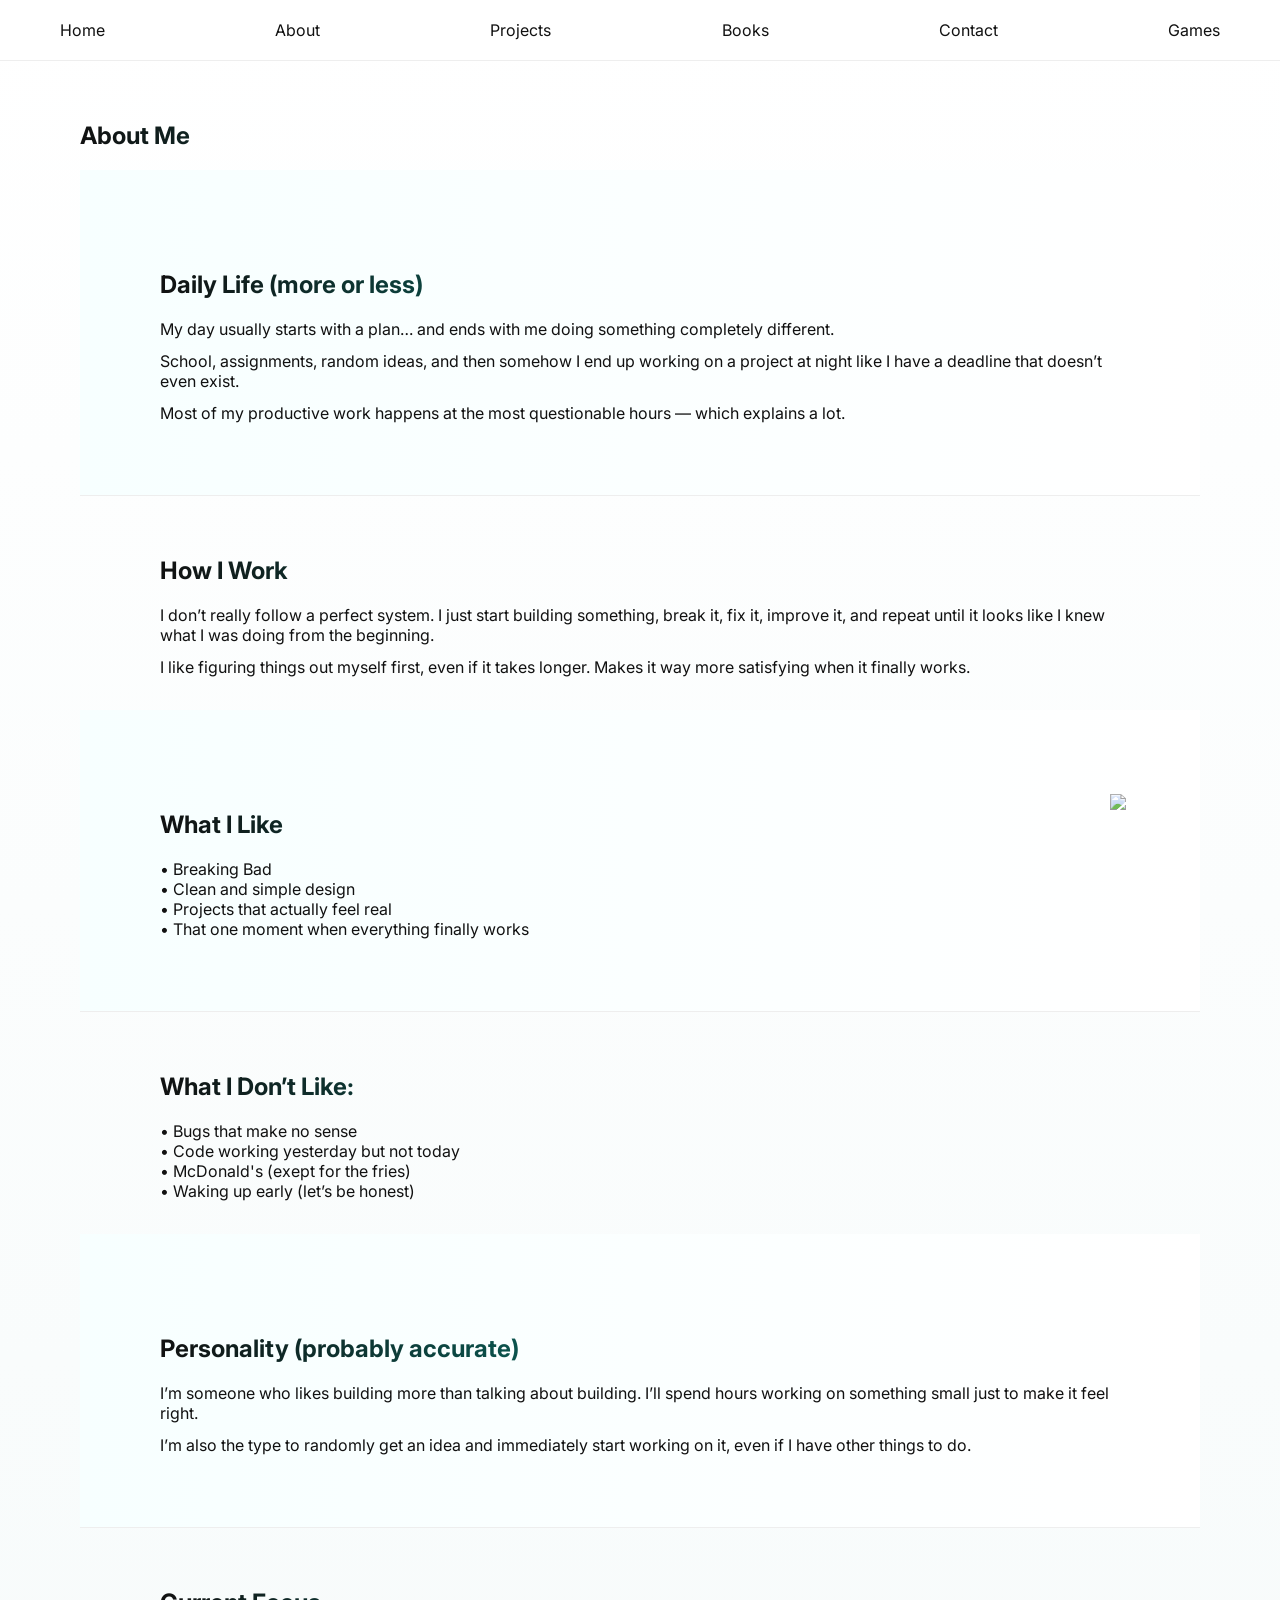
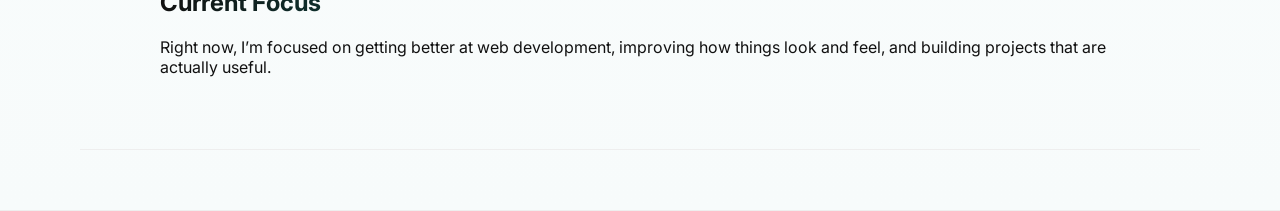
==== about.html @ 201f10c9 "Add files via upload" ====
<!DOCTYPE html>
<html>
<head>
<meta name="viewport" content="width=device-width, initial-scale=1.0">
<title>About</title>
<link rel="stylesheet" href="style.css">
</head>

<body>
<div class="cursor"></div>
<nav>
  <a href="index.html">Home</a>
  <a href="about.html">About</a>
  <a href="projects.html">Projects</a>
  <a href="books.html">Books</a>
  <a href="contact.html">Contact</a>
  <a href="games.html">Games</a>
</nav>
<img src="Images/Shapes/shape9.png" class="shape shape-left">
<img src="Images/Shapes/shape10.png" class="shape shape-right">
<section class="fade">

  <h1>About Me</h1>

  <section class="fade">

  <h2>Daily Life (more or less)</h2>

  <p>
  My day usually starts with a plan… and ends with me doing something completely different.
  </p>

  <p>
  School, assignments, random ideas, and then somehow I end up working on a project at night like I have a deadline that doesn’t even exist.
  </p>

  <p>
  Most of my productive work happens at the most questionable hours — which explains a lot.
  </p>

</section>


<section class="fade">

  <h2>How I Work</h2>

  <p>
  I don’t really follow a perfect system. I just start building something, break it, fix it, improve it, and repeat until it looks like I knew what I was doing from the beginning.
  </p>

  <p>
  I like figuring things out myself first, even if it takes longer. Makes it way more satisfying when it finally works.
  </p>

</section>


<section class="fade">

  <h2>What I Like</h2>

  <p>
  • Breaking Bad<br>
  • Clean and simple design<br>
  • Projects that actually feel real<br>
  • That one moment when everything finally works
  </p>

</section>


<section class="fade">

  <h2>What I Don’t Like:</h2>

  <p>
  • Bugs that make no sense<br>
  • Code working yesterday but not today<br>
  • McDonald's (exept for the fries)<br>
  • Waking up early (let’s be honest)
  </p>

</section>


<section class="fade">

  <h2>Personality (probably accurate)</h2>

  <p>
  I’m someone who likes building more than talking about building. I’ll spend hours working on something small just to make it feel right.
  </p>

  <p>
  I’m also the type to randomly get an idea and immediately start working on it, even if I have other things to do.
  </p>

</section>


<section class="fade">

  <h2>Current Focus</h2>

  <p>
  Right now, I’m focused on getting better at web development, improving how things look and feel, and building projects that are actually useful.
  </p>

</section>

<script src="script.js"></script>
</body>
</html>
---- style.css ----
@import url('https://fonts.googleapis.com/css2?family=Inter:wght@300;400;600&display=swap');

body {
  margin: 0;
  font-family: 'Inter', sans-serif;
  background: linear-gradient(to bottom, #ffffff, #f7fbfb);
  color: #111;
}

/* NAV */
nav {
  display: flex;
  justify-content: space-between;
  padding: 20px 50px;
  border-bottom: 1px solid #eee;
  position: sticky;
  top: 0;
  background: white;
}

nav a {
  margin: 0 10px;
  text-decoration: none;
  color: #111;
}

nav a:hover {
  color: #00c2b2;
}

/* HERO */
.hero {
  height: 100vh;
  position: relative;
  overflow: hidden;
}

.parallax-bg {
  position: absolute;
  width: 120%;
  height: 120%;
  background: radial-gradient(circle, #00c2b2, transparent);
}

.hero-content {
  padding: 80px;
}

/* PROFILE */
.profile-container {
  display: flex;
  gap: 60px;
  align-items: center;
  flex-wrap: wrap;
}

.profile-img {
  width: 300px;
  height: 400px;
  object-fit: cover;
  border-radius: 15px;

  -webkit-mask-image: linear-gradient(to bottom, black 75%, transparent 100%);
  mask-image: linear-gradient(to bottom, black 75%, transparent 100%);
}

.profile-img:hover {
  transform: scale(1.05);
}

/* SECTIONS */
section {
  padding: 40px 70px;
}

/* CARDS */
.card {
  background: rgba(255, 255, 255, 0.6);
  backdrop-filter: blur(10px);
  padding: 30px;
  border-radius: 15px;
  margin-top: 20px;
  border: 1px solid rgba(0,0,0,0.05);
  transition: 0.3s;
}

.card:hover {
  transform: translateY(-5px) scale(1.02);
}

.card:hover {
  transform: scale(1.03);
}

/* MUSIC */
.music-grid {
  display: grid;
  grid-template-columns: repeat(auto-fit, minmax(120px, 1fr));
  gap: 20px;
}

.music-grid img {
  width: 100%;
  border-radius: 10px;
}

.music-grid img:hover {
  transform: scale(1.1);
}

/* BOOKS */
.book {
  position: relative;
  width: 200px;
  height: 280px;
  cursor: pointer;
  overflow: hidden;
  border-radius: 10px;
  transition: transform 0.3s;
}

.book:hover {
  transform: scale(1.08);
  box-shadow: 0 20px 50px rgba(0, 194, 178, 0.25);
}

.book-img {
  position: absolute;
  width: 100%;
  height: 100%;
  object-fit: cover;
  transition: opacity 0.4s;
}

.book-img.back {
  opacity: 0;
}

.book:hover .front {
  opacity: 0;
}

.book:hover .back {
  opacity: 1;
}
.books-section {
  padding: 100px 80px;
}
.books-section p {
  color: #444;
  line-height: 1.6;
  max-width: 700px;
}
/* CONTAINER FOR BOOKS */
.book-container {
  display: flex;
  gap: 60px; /* space between books */
  margin-top: 60px;
  flex-wrap: wrap;
}

/* EACH BOOK */
.book {
  width: 200px;
  height: 280px;
}

/* ANIMATION */
.fade {
  opacity: 0;
  transform: translateY(20px);
  transition: 0.6s ease;
}

.fade.show {
  opacity: 1;
  transform: translateY(0);
}

.show {
  opacity: 1;
  transform: translateY(0);
}
/* BLOBS */
.blob {
  position: fixed;
  width: 300px;
  height: 300px;
  background: radial-gradient(circle, #00c2b2, transparent);
  filter: blur(80px);
  z-index: -1;
  animation: float 10s infinite ease-in-out;
}

.blob2 {
  top: 60%;
  left: 70%;
  background: radial-gradient(circle, #00e0ff, transparent);
  animation-delay: 3s;
}

.blob1 {
  top: 10%;
  left: 10%;
}

@keyframes float {
  0% { transform: translateY(0px); }
  50% { transform: translateY(-40px); }
  100% { transform: translateY(0px); }
}
h1, h2 {
  background: linear-gradient(90deg, #111, #00c2b2);
  -webkit-background-clip: text;
  background-clip: text; /* ADD THIS LINE */
  -webkit-text-fill-color: transparent;
}
.card {
  transform-style: preserve-3d;
}

.card:hover {
  transform: rotateX(5deg) rotateY(-5deg) scale(1.02);
}
section {
  padding: 100px 80px;
  border-bottom: 1px solid #eee;
}
nav {
  backdrop-filter: blur(10px);
  background: rgba(255,255,255,0.7);
}

nav a:hover {
  color: #00c2b2;
}
section + section {
  margin-top: -20px;
}
h1, h2 {
  margin-bottom: 20px;
}

p {
  margin-bottom: 12px;
}
section {
  padding: 60px 80px;
  margin: 0;
}

h1, h2, p {
  margin-top: 0;
}

h2 {
  margin-top: 40px;
}
section + section {
  margin-top: -40px;
}
/* MOBILE FIX */
@media (max-width: 768px) {

  nav {
    flex-direction: column;
    align-items: flex-start;
    padding: 20px;
  }

  section {
    padding: 60px 20px;
  }

  .profile-container {
    flex-direction: column;
    text-align: center;
  }

  .profile-img {
    width: 80%;
    height: auto;
  }

  .book-container {
    justify-content: center;
  }

  h1 {
    font-size: 28px;
  }

  h2 {
    font-size: 22px;
  }
}
body {
  animation: fadeIn 0.6s ease;
}

@keyframes fadeIn {
  from { opacity: 0; }
  to { opacity: 1; }
}
html {
  scroll-behavior: smooth;
}
section:nth-child(even) {
  background: linear-gradient(to right, #f7ffff, #ffffff);
}
.dark nav {
  background: rgba(20,20,20,0.8);
}

.dark .card {
  background: #111;
}

#dark-toggle {
  position: fixed;
  bottom: 60px;
  right: 20px;
  padding: 10px;
  border: none;
  border-radius: 50%;
  cursor: pointer;
}
.games-grid {
  display: grid;
  grid-template-columns: repeat(auto-fit, minmax(150px, 1fr));
  gap: 20px;
  padding: 20px;
}

.card {
  background: white;
  padding: 30px;
  border-radius: 15px;
  text-align: center;
  font-size: 20px;
  text-decoration: none;
  color: black;
  transition: 0.3s;
  box-shadow: 0 5px 20px rgba(0,0,0,0.1);
}

.card:hover {
  transform: translateY(-5px);
  background: #00c2b2;
  color: white;
}
.hero {
  display: flex;
  justify-content: space-between;
  align-items: center;
  padding: 80px 10%;
  min-height: 70vh; /* 🔥 smaller than before */
  background: linear-gradient(135deg, #e6f7f6, #00c2b2);
  gap: 50px;
}

.hero-left {
  flex: 1;
}

.hero-left h1 {
  font-size: 3rem;
  margin-bottom: 10px;
}

.hero-left p {
  font-size: 1.2rem;
  opacity: 0.8;
}

.hero-right {
  flex: 1;
  text-align: center;
}

.hero-right h3 {
  margin-bottom: 10px;
}

.hero-right video {
  width: 100%;
  max-width: 500px;
  border-radius: 15px;
  box-shadow: 0 10px 30px rgba(0,0,0,0.2);
}
@media (max-width: 768px) {
  .hero {
    flex-direction: column;
    text-align: center;
  }

  .hero-right video {
    max-width: 100%;
  }
}
.dark-btn {
  position: fixed;
  bottom: 20px;
  right: 20px;
  background: #eee;
  border: none;
  border-radius: 50%;
  padding: 10px 12px;
  cursor: pointer;
  font-size: 18px;
  transition: 0.3s;
  z-index: 1000;
}

.dark-btn:hover {
  background: #ddd;
}
body.dark {
  background: #0f0f0f;
  color: #ffffff;
}

/* text always visible */
body.dark h1,
body.dark h2,
body.dark h3,
body.dark p,
body.dark a {
  color: #ffffff;
}

/* navbar */
body.dark .navbar {
  background: #111;
}

/* cards / sections */
body.dark .card,
body.dark .project-box,
body.dark section {
  background: #1a1a1a;
nav,
section,
.project-card,
.book-container,
.game-box,
.contact-container,
.hero,
.content{
    position: relative;
    z-index: 10;
}
}
.version {
  position: fixed;
  bottom: 20px;
  right: 20px;
  left: auto;
  font-size: 14px;
  opacity: 0.6;
}
.hero h1 {
  margin-top: 0;
}
.hero-left h1 {
  font-size: 2.5rem; /* slightly smaller */
}

.hero-left p {
  margin-top: 10px;
}
#gameBox {
  background-color: white !important;
}
.navbar {
  position: sticky;
  top: 0;
  z-index: 99999; /* 🔥 VERY HIGH */
  background: white;
  padding: 15px 0;
}
.shape,
.cursor,
.parallax,
.background-shape {
  pointer-events: none;
}
.games-intro {
  text-align: center;
  max-width: 700px;
  margin: 60px auto 30px;
  line-height: 1.8;
}
.game-text {
  text-align: center;
  opacity: 0.7;
  margin-bottom: 20px;
}
.socials {
  display: flex;
  justify-content: center;
  align-items: center;
  gap: 18px;
  margin-top: 40px;
  flex-wrap: wrap;
}

.socials a img {
  width: 28px; /* 🔥 small */
  height: 28px;
  object-fit: contain;
  transition: 0.3s ease;
  cursor: pointer;
}

.socials a img:hover {
  transform: translateY(-4px) scale(1.1);
  opacity: 0.8;
}
.shape{
    position: fixed;
    width: 230px;

    opacity: 0.85;

    pointer-events: none;

    z-index: 2;

    animation: float 7s ease-in-out infinite;
    transition: transform 0.2s linear;
}

.shape-left{
    top: 15%;
    left: -60px;
}

.shape-right{
    bottom: 10%;
    right: -60px;
}

@keyframes float{

    0%{
        transform: translateY(0px) rotate(0deg);
    }

    50%{
        transform: translateY(-20px) rotate(8deg);
    }

    100%{
        transform: translateY(0px) rotate(0deg);
    }
}
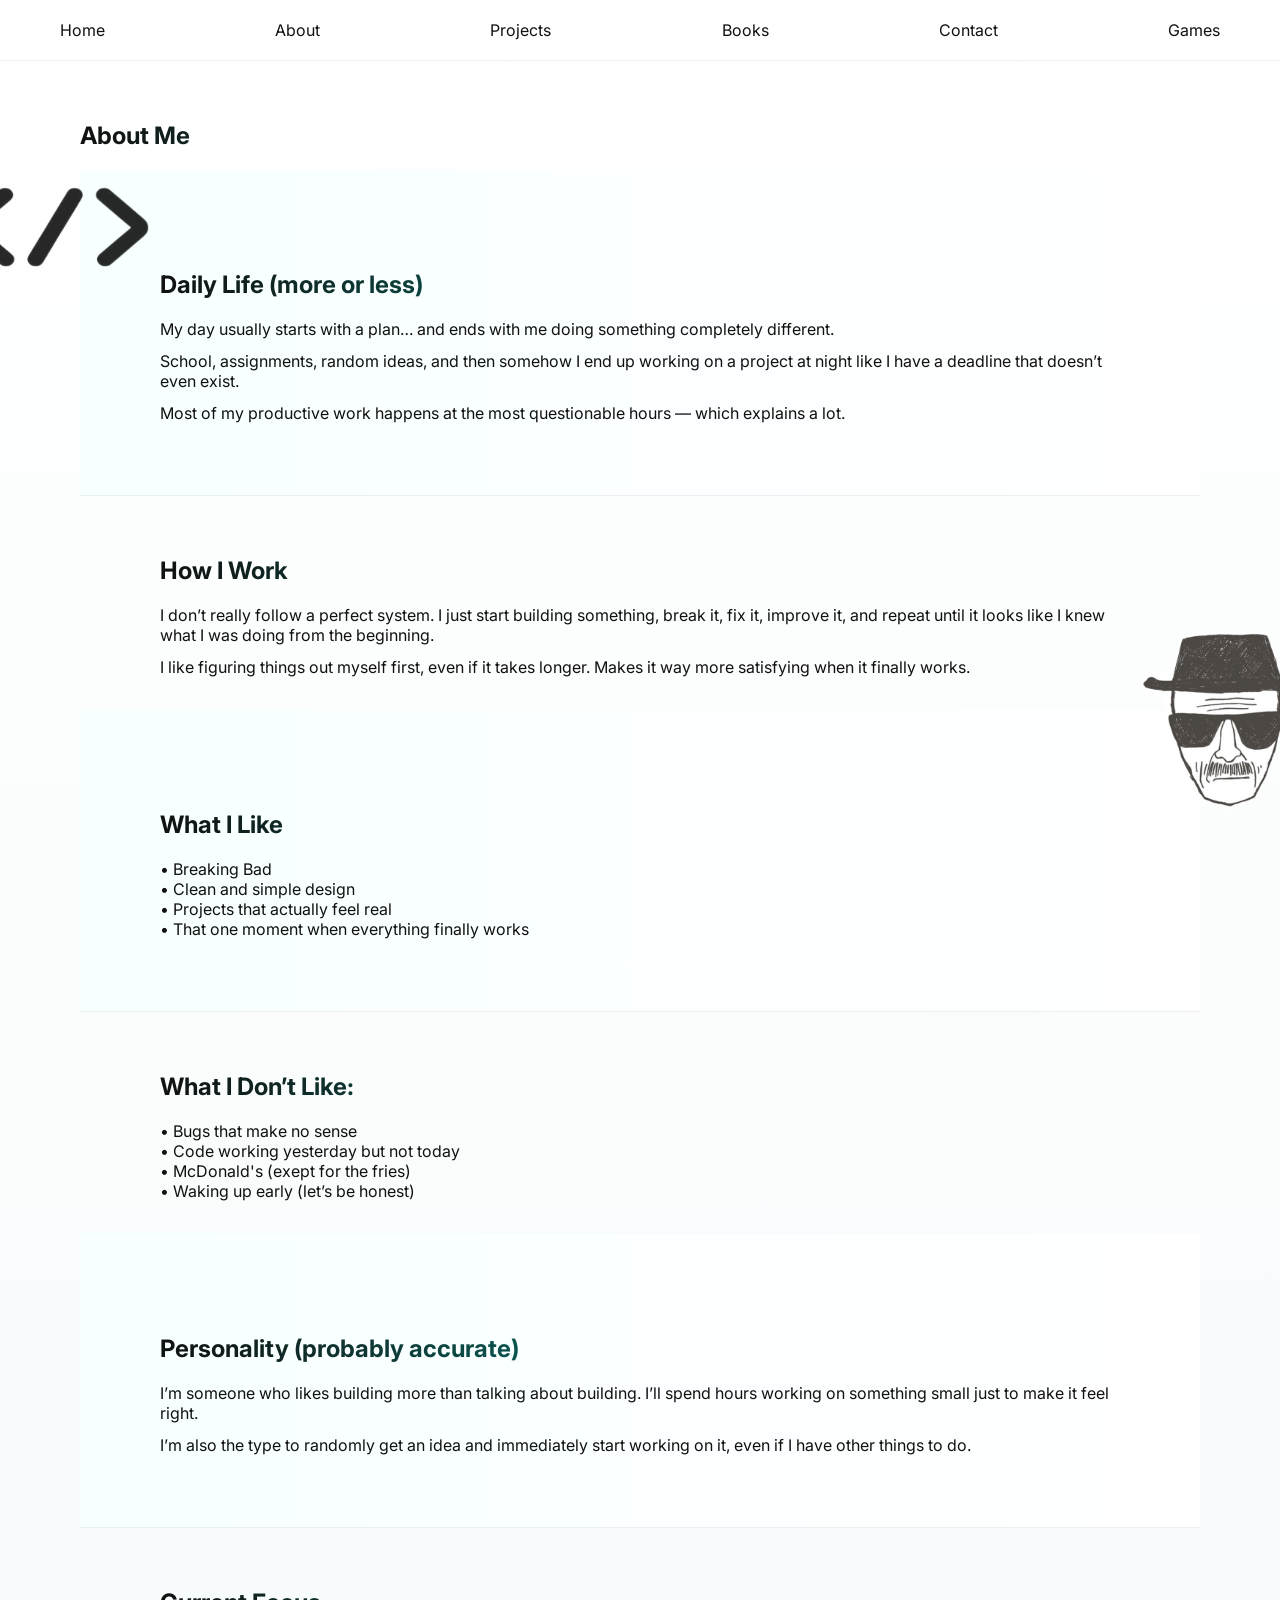
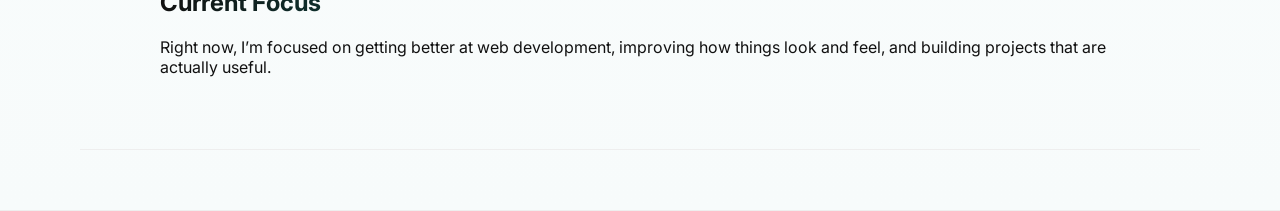
==== commit f84ba17e: "Update about.html" ====
--- a/about.html
+++ b/about.html
@@ -16,8 +16,8 @@
   <a href="contact.html">Contact</a>
   <a href="games.html">Games</a>
 </nav>
-<img src="Images/Shapes/shape9.png" class="shape shape-left">
-<img src="Images/Shapes/shape10.png" class="shape shape-right">
+<img src="shape9.png" class="shape shape-left">
+<img src="shape10.png" class="shape shape-right">
 <section class="fade">
 
   <h1>About Me</h1>
@@ -111,4 +111,4 @@
 
 <script src="script.js"></script>
 </body>
-</html>+</html>
